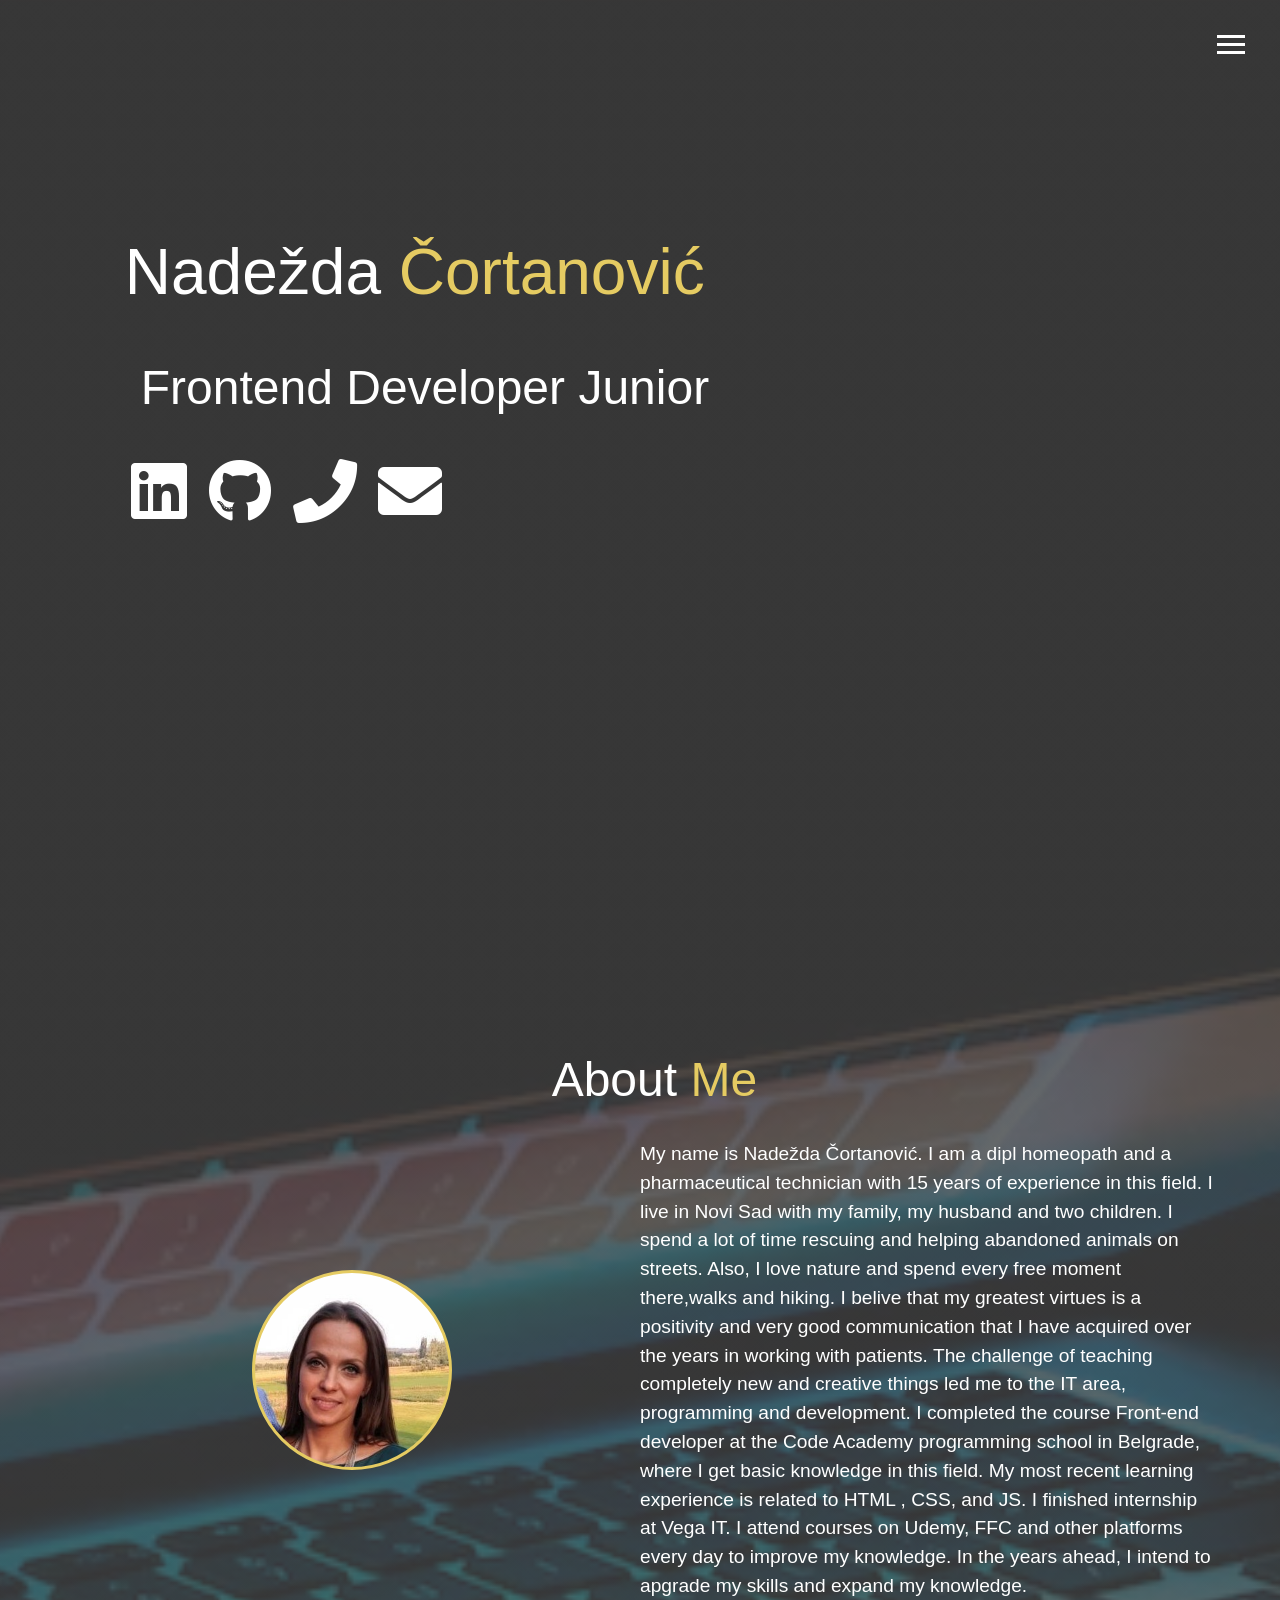
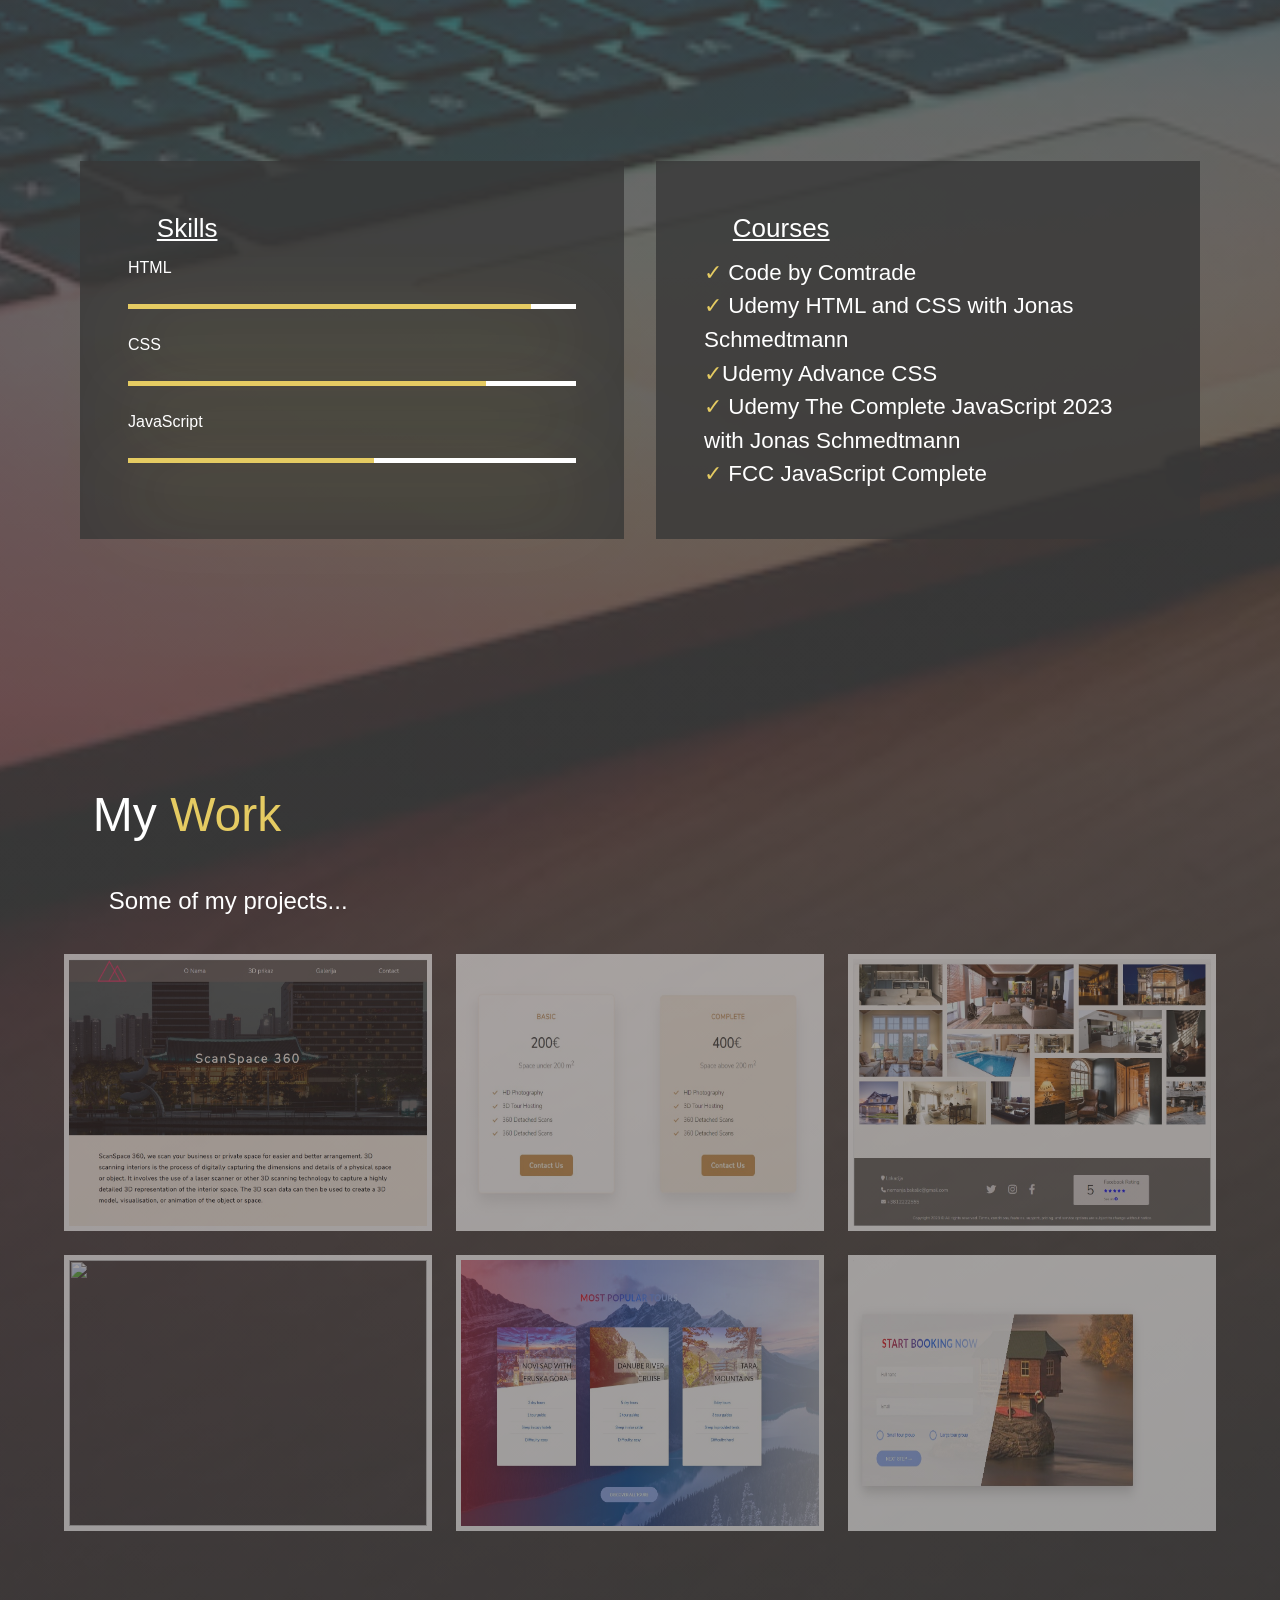
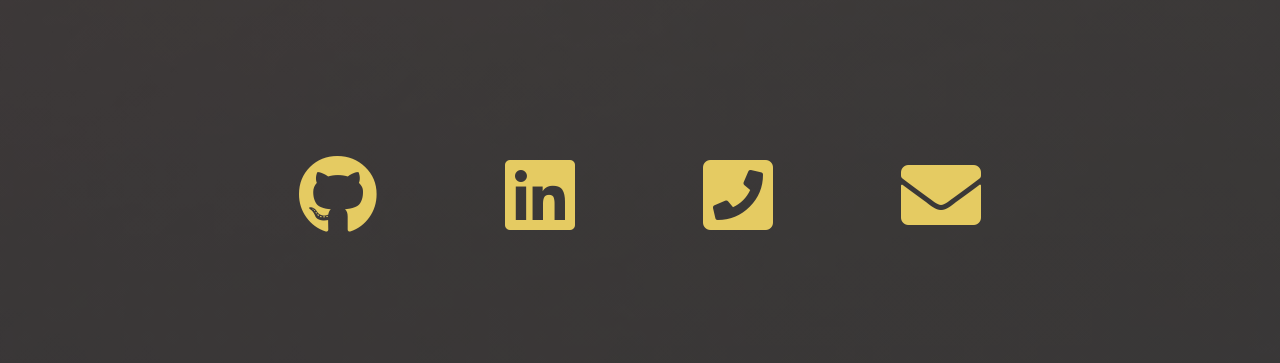
==== index.html @ 81038855 "Add files via upload" ====
<!DOCTYPE html>
<html lang="en">
  <head>
    <meta charset="UTF-8" />
    <meta http-equiv="X-UA-Compatible" content="IE=edge" />
    <meta name="viewport" content="width=device-width, initial-scale=1.0" />
    <title>Portfolio Nadežda Čortanović</title>

    <link
      rel="stylesheet"
      href="https://use.fontawesome.com/v5.2.0/css/all.css"
      integrity="sha384-hWVjflwFxL6sNzntih27bfxkr27PmbbK/iSvJ+a4+0owXq79v+lsFkW54b0GbiDQ"
      crossorigin="anonymous"
    />
    <link
      rel="stylesheet"
      href="https://cdnjs.cloudflare.com/ajax/libs/font-awesome/5.15.4/css/all.min.css"
      integrity="sha512-1ycn6IcaQQ40/MKBW2W4Rhis/DbILU74C1vSrLJxCq57o941Ym01SwNsOMqvEBFlcgUa6xLiPY/NS5R+E6ztJQ=="
      crossorigin="anonymous"
      referrerpolicy="no-referrer"
    />
    <link rel="stylesheet" href="style.css" />
    <link rel="stylesheet" href="queries.css" />
  </head>
  <body>
    <div class="container" id="bg-img">
      <header>
        <div class="menu-btn">
          <div class="btn-line"></div>
          <div class="btn-line"></div>
          <div class="btn-line"></div>
        </div>
        <nav class="menu" id="menu">
          <ul class="menu-nav">
            <li class="nav-item current">
              <a href="#index" class="nav-link">Home</a>
            </li>
            <li class="nav-item">
              <a href="#about" class="nav-link">About me</a>
            </li>
            <li class="nav-item">
              <a href="#work" class="nav-link">My work</a>
            </li>
            <li class="nav-item">
              <a href="#contact" class="nav-link">Contact me</a>
            </li>
          </ul>
          <div class="menu-image">
            <div class="image"></div>
          </div>
        </nav>
      </header>
      <main>
        <section id="home">
          <h1 class="lg-heading">
            Nadežda <span class="text-secondary">Čortanović</span>
          </h1>
          <h2 class="sm-heading">Frontend Developer Junior</h2>
          <div class="icons">
            <a
              href="https://rs.linkedin.com/in/nadežda-čortanović-8379b7170"
              target="_blank"
              ><i class="fab fa-linkedin fa-2x"></i
            ></a>
            <a href="https://github.com/NadjaNS" target="_blank"
              ><i class="fab fa-github fa-2x"></i
            ></a>
            <a href="tel:0612828694"><i class="fa fa-phone fa-2x"></i></a>
            <a href="mailto:ncortanovic@yahoo.com"
              ><i class="fa fa-envelope fa-2x"></i
            ></a>
          </div>
        </section>
        <section id="about">
          <h2 class="lg-heading">
            About <span class="text-secondary">Me</span>
          </h2>

          <div class="about-info">
            <div class="image about-image"></div>

            <div class="bio">
              <p class="bio-text">
                My name is Nadežda Čortanović. I am a dipl homeopath and a
                pharmaceutical technician with 15 years of experience in this
                field. I live in Novi Sad with my family, my husband and two
                children. I spend a lot of time rescuing and helping abandoned
                animals on streets. Also, I love nature and spend every free
                moment there,walks and hiking. I belive that my greatest virtues
                is a positivity and very good communication that I have acquired
                over the years in working with patients. The challenge of
                teaching completely new and creative things led me to the IT
                area, programming and development. I completed the course
                Front-end developer at the Code Academy programming school in
                Belgrade, where I get basic knowledge in this field. My most
                recent learning experience is related to HTML , CSS, and JS. I
                finished internship at Vega IT. I attend courses on Udemy, FFC
                and other platforms every day to improve my knowledge. In the
                years ahead, I intend to apgrade my skills and expand my
                knowledge.
              </p>
            </div>
            <div class="learning learning-1">
              <h3>Skills</h3>

              <p>HTML</p>
              <div class="bars">
                <div class="skills html"></div>
              </div>

              <p>CSS</p>
              <div class="bars">
                <div class="skills css"></div>
              </div>

              <p>JavaScript</p>
              <div class="bars">
                <div class="skills js"></div>
              </div>
            </div>
            <div class="learning learning-2">
              <h3>Courses</h3>
              <ul class="courses">
                <li class="courses-item">
                  <span> &#10003;</span> Code by Comtrade
                </li>
                <li class="courses-item">
                  <span>&#10003; </span> Udemy HTML and CSS with Jonas
                  Schmedtmann
                </li>
                <li class="courses-item">
                  <span>&#10003;</span>Udemy Advance CSS
                </li>
                <li class="courses-item">
                  <span>&#10003;</span>
                  Udemy The Complete JavaScript 2023 with Jonas Schmedtmann
                </li>
                <li class="courses-item">
                  <span>&#10003;</span> FCC JavaScript Complete
                </li>
              </ul>
            </div>
          </div>
        </section>
        <section id="work">
          <h2 class="lg-heading">
            My <span class="text-secondary">Work</span>
          </h2>
          <h2 class="sm-heading">Some of my projects...</h2>
          <div class="projects">
            <div class="project-item">
              <figure>
                <img src="images/3dspace1.jpg" alt="" class="project-img" />
              </figure>
            </div>

            <div class="project-item">
              <figure>
                <img src="images/scanspace2.jpg" alt="" class="project-img" />
              </figure>
            </div>

            <div class="project-item">
              <figure>
                <img
                  src="images/gallery3dscan.jpg"
                  alt=""
                  class="project-img"
                />
              </figure>
            </div>

            <div class="project-item">
              <figure>
                <img src="images/serbia1.jpg" alt="" class="project-img" />
              </figure>
            </div>

            <div class="project-item">
              <figure>
                <img src="images/srbiapopular.jpg" alt="" class="project-img" />
              </figure>
            </div>
            <div class="project-item">
              <figure>
                <img src="images/contact3.jpg" alt="" class="project-img" />
              </figure>
            </div>
          </div>
        </section>

        <footer class="footer" id="contact">
          <ul class="footer-social">
            <li>
              <a href="https://github.com/NadjaNS" target="_blank">
                <i class="fab">&#xf09b;</i></a
              >
            </li>

            <li>
              <a
                href="https://www.linkedin.com/in/nade%C5%BEda-%C4%8Dortanovi%C4%87-8379b7170/"
                target="_blank"
              >
                <i class="fab">&#xf08c;</i></a
              >
            </li>

            <li>
              <a href="tel:0612828694">
                <i class="fa fa-phone-square" aria-hidden="true"></i
              ></a>
            </li>

            <li>
              <a href="mailto:ncortanovic@yahoo.com">
                <i class="fa fa-envelope" aria-hidden="true"></i
              ></a>
            </li>
          </ul>
        </footer>
      </main>
    </div>
    <script src="script.js"></script>
  </body>
</html>
---- style.css ----
* {
  padding: 0;
  margin: 0;
  box-sizing: border-box;
  list-style: none;
  text-decoration: none;
}
:root {
  --primary-color: rgb(68, 68, 68);
  --primary-color--dark: rgb(55, 55, 55);
  --primary-color--light: rgb(125, 121, 121);
  --secondary-color: rgb(229, 203, 98);
}
body {
  color: white;
  line-height: 1.5;
  font-family: 'Segoe UI', Tahoma, Geneva, Verdana, sans-serif;
  display: flex;
  flex-direction: column;
  align-items: center;
  justify-content: center;
  width: 100%;
}
.container {
  width: 100%;
  background: var(--primary-color);
  height: 100%;
  position: relative;
}

#bg-img {
  background-image: linear-gradient(
      to right bottom,
      rgba(68, 68, 68, 0.8),
      rgba(68, 68, 68, 0.8)
    ),
    url(images/background.jpg);

  background-size: cover;
  background-position: center;
}

h1,
h2,
h3 {
  margin: 0;
  font-weight: 400;
  margin: 0 0 1.8rem 1.8rem;
}

.lg-heading {
  font-size: 3rem;
}

.sm-heading {
  margin-bottom: 2rem;
  padding: 0.2rem 1rem;
}
.text-secondary {
  color: var(--secondary-color);
}

a {
  color: white;
}

header {
  position: fixed;
  z-index: 2;
  width: 100%;
}
main {
  padding: 4rem;
}

#home {
  height: 100vh;
  padding-top: 10rem;
}

.icons {
  margin: 1rem 0 1.8rem 1.8rem;
}

.icons a {
  padding: 0.4rem;
}

.icons a:hover {
  color: var(--secondary-color);
}

.menu-btn {
  position: absolute;
  right: 35px;
  top: 35px;
  z-index: 3;
  cursor: pointer;
  transition: all 0.2s ease-in-out;
}

.btn-line {
  width: 28px;
  height: 3px;
  margin-bottom: 5px;
  background: white;
  transition: all 0.2s ease-in-out;
}

.menu-btn.close {
  transform: rotate(180deg);
}

.menu-btn.close .btn-line:nth-child(1) {
  transform: rotate(45deg) translate(5px, 5px);
}

.menu-btn.close .btn-line:nth-child(2) {
  opacity: 0;
}

.menu-btn.close .btn-line:nth-child(3) {
  transform: rotate(-45deg) translate(7px, -6px);
}

.menu {
  position: fixed;
  width: 100%;
  height: 100%;
  opacity: 0.9;
  visibility: hidden;
  display: flex;
  flex-direction: row;
}

.menu.show {
  visibility: visible;
}

.menu-image,
.menu-nav {
  display: flex;
  flex-direction: column;
  align-items: center;
  justify-content: center;
  width: 50%;
  height: 100vh;
  overflow: hidden;
}

.menu-nav {
  margin: 0;
  padding: 0;
  background: var(--primary-color--dark);
  list-style: none;
  transform: translate3d(-100%, 0, 0);
  transition: all 1.5s ease-in-out;
}

.menu-nav.show {
  transform: translate3d(0, 0, 0);
}

.menu-image {
  background-color: var(--primary-color);
  transition: all 1.5s ease-in-out;
  transform: translate3d(100%, 0, 0);
}

.menu-image.show {
  transform: translate3d(0, 0, 0);
}

.image {
  width: 200px;
  height: 200px;
  background: url(images/profileImg.jpg);
  border-radius: 50%;
  border: solid 3px var(--secondary-color);
  background-size: cover;
  background-repeat: no-repeat;
}
.image:hover {
  filter: blur(1px) brightness(80%);
}
.menu-image .nav-item.current > a {
  color: var(--secondary-color);
}

.nav-link {
  font-size: 30px;
  font-weight: 300;
  font-family: inherit;
  color: white;
  text-transform: capitalize;
  display: flex;
  flex-direction: column;
  padding: 1rem 0;
}

.nav-link:hover {
  color: var(--secondary-color);
}
/* second page */
/* about me   */
#about {
  padding: 5rem 0 10rem 0;
}

#about h2 {
  text-align: center;
  margin-bottom: 1.5rem;
}
.about-info {
  display: grid;
  grid-template-areas:
    'image bio  '
    'learning1 learning2';
  grid-template-columns: 1fr 1fr;

  row-gap: 10rem;
}
.about-image {
  grid-area: image;
  margin: auto;
  border-radius: 50%;
  border: 3px solid var(--secondary-color);
}

.bio {
  grid-area: bio;
}
.learning-1 {
  grid-area: learning1;
}
.learning-2 {
  grid-area: learning2;
  font-size: 1.4rem;
}
.learning-3 {
  grid-area: learning3;
}
.learning {
  background-color: rgba(55, 55, 55, 0.8);
  padding: 3rem;
  margin: 0 1rem;
}
.learning h3 {
  font-size: 26px;
  text-decoration: underline;
  margin-bottom: 8px;
}
.learning h3:hover {
  color: var(--secondary-color);
}
.bio-text {
  font-size: 1.2rem;
}

.bars {
  width: 100%;
  height: 5px;
  background-color: white;
  box-shadow: 0 2rem 5rem var(--secondary-color);
  margin-bottom: 1.5rem;
}
.skills {
  text-align: right;
  height: 5px;
  color: white;
  background-color: var(--secondary-color);
}
.learning-1 p {
  margin-bottom: 1.5rem;
}

.html {
  width: 90%;
}
.css {
  width: 80%;
}
.js {
  width: 55%;
}
.courses-item span {
  color: var(--secondary-color);
}

/* WORK */
#work {
  padding: 5rem 0 10rem 0;
}

.projects {
  width: 100%;
  display: grid;
  grid-template-columns: repeat(2, 1fr);

  grid-gap: 1.5rem;
}
figure {
  height: 100%;
}
.project-img {
  width: 100%;
  height: 100%;

  border: 5px solid white;
  opacity: 0.5;
}
.project-img:hover {
  opacity: 1;
  border-color: var(--secondary-color);
}

/* footer*/
footer {
  width: 100%;
}

.footer-social {
  display: flex;
  flex-direction: row;
  justify-content: center;
  align-items: center;
  list-style: none;
}
.footer-social i {
  color: var(--secondary-color);
  font-size: 5rem;
}
.footer-social i:hover {
  scale: 1.2;
}

.footer-social li {
  padding: 4rem;
}
/* //animation */
#home h1 {
  animation-name: moveInLeft;
  animation-duration: 3s;
  animation-timing-function: ease-out;
}
#home h2 {
  animation-name: moveInRight;
  animation-duration: 3s;
  animation-timing-function: ease-out;
}
@keyframes moveInLeft {
  0% {
    opacity: 0;
    transform: translateX(-10rem);
  }
  80% {
    transform: translateX(2rem);
  }
  100% {
    opacity: 1;
    transform: translateX(0);
  }
}
@keyframes moveInRight {
  0% {
    opacity: 0;
    transform: translateX(10rem);
  }
  80% {
    transform: translateX(-1rem);
  }
  100% {
    opacity: 1;
    transform: translateX(0);
  }
}
---- queries.css ----
/*///////////////Mdia Queries///////////////// */

@media screen and (min-width: 1171px) {
  #home {
    font-size: 2rem;
    padding-left: 2rem;
  }
  #home h1 {
    font-size: 4rem;
  }
  .nav-link {
    font-size: 3rem;
  }
  .projects {
    width: 100%;
    display: grid;
    grid-template-columns: repeat(3, 1fr);
    grid-template-rows: repeat(2, 1fr);
    grid-gap: 1.5rem;
  }
}
/* tablet */
@media screen and (max-width: 768px) {
  main {
    align-items: center;
    text-align: center;
  }
  #bg-img {
    height: 100%;
  }
  #home {
    height: 100vh;
  }

  .menu {
    display: flex;
    flex-direction: column;
  }
  div.menu-image,
  ul.menu-nav {
    width: 100%;
    min-height: 0;
  }
  .menu-nav {
    height: 55vh;
    font-size: 24px;
    order: 1;
  }
  .menu-image {
    height: 45vh;
  }
  .image {
    width: 150px;
    height: 150px;
  }

  /* ABOUT */
  #about {
    padding: 0;
  }
  .about-info {
    grid-template-areas:
      'image'
      'bio'
      'bio'
      'learning1'
      'learning2'
      'learning3';

    grid-template-columns: 1fr;
  }
  .learning {
    text-align: start;
  }
  .learning h3 {
    text-align: center;
  }
  .learning-3 {
    display: none;
  }
  .gallery__item {
    height: 10rem;
  }
  .bio {
    text-align: start;

    margin-left: 0rem;
    padding: 0;
  }
  /* WORK */
  .projects {
    width: 100%;
    display: grid;
    grid-template-columns: 1fr;

    gap: 3rem;
  }
  .footer-social li {
    padding: 2rem;
  }
}
/* mobile */
@media screen and (max-width: 500px) {
  main {
    align-items: center;
    text-align: center;
    padding: 1rem;
  }
  #bg-img {
    height: 100%;
  }
  .menu {
    display: flex;
    flex-direction: column;
  }
  div.menu-image,
  ul.menu-nav {
    width: 100%;
    min-height: 0;
  }
  .menu-nav {
    height: 55vh;
    font-size: 24px;
    order: 1;
  }
  .menu-image {
    height: 45vh;
  }
  .image {
    width: 150px;
    height: 150px;
  }
  #home {
    height: 100vh;
    padding-top: 0rem;
    font-size: 1rem;
  }
  #home h1 {
    font-size: 2rem;
    margin-top: 10vh;
  }
  /* about */

  #bg-img {
    background-position: center;
  }
  .about-info {
    grid-template-areas:
      'image'
      'learning1'
      'bio'
      'bio'
      'learning2'
      'learning3';

    grid-template-columns: 1fr;
    row-gap: 3rem;
  }
  .learning {
    text-align: start;
  }
  .learning h3 {
    text-align: center;
  }

  .bio {
    text-align: start;
    margin-left: 0rem;
    padding: 0;
  }

  .footer-social li {
    padding: 1rem;
  }
  .footer-social i {
    font-size: 2rem;
  }
}
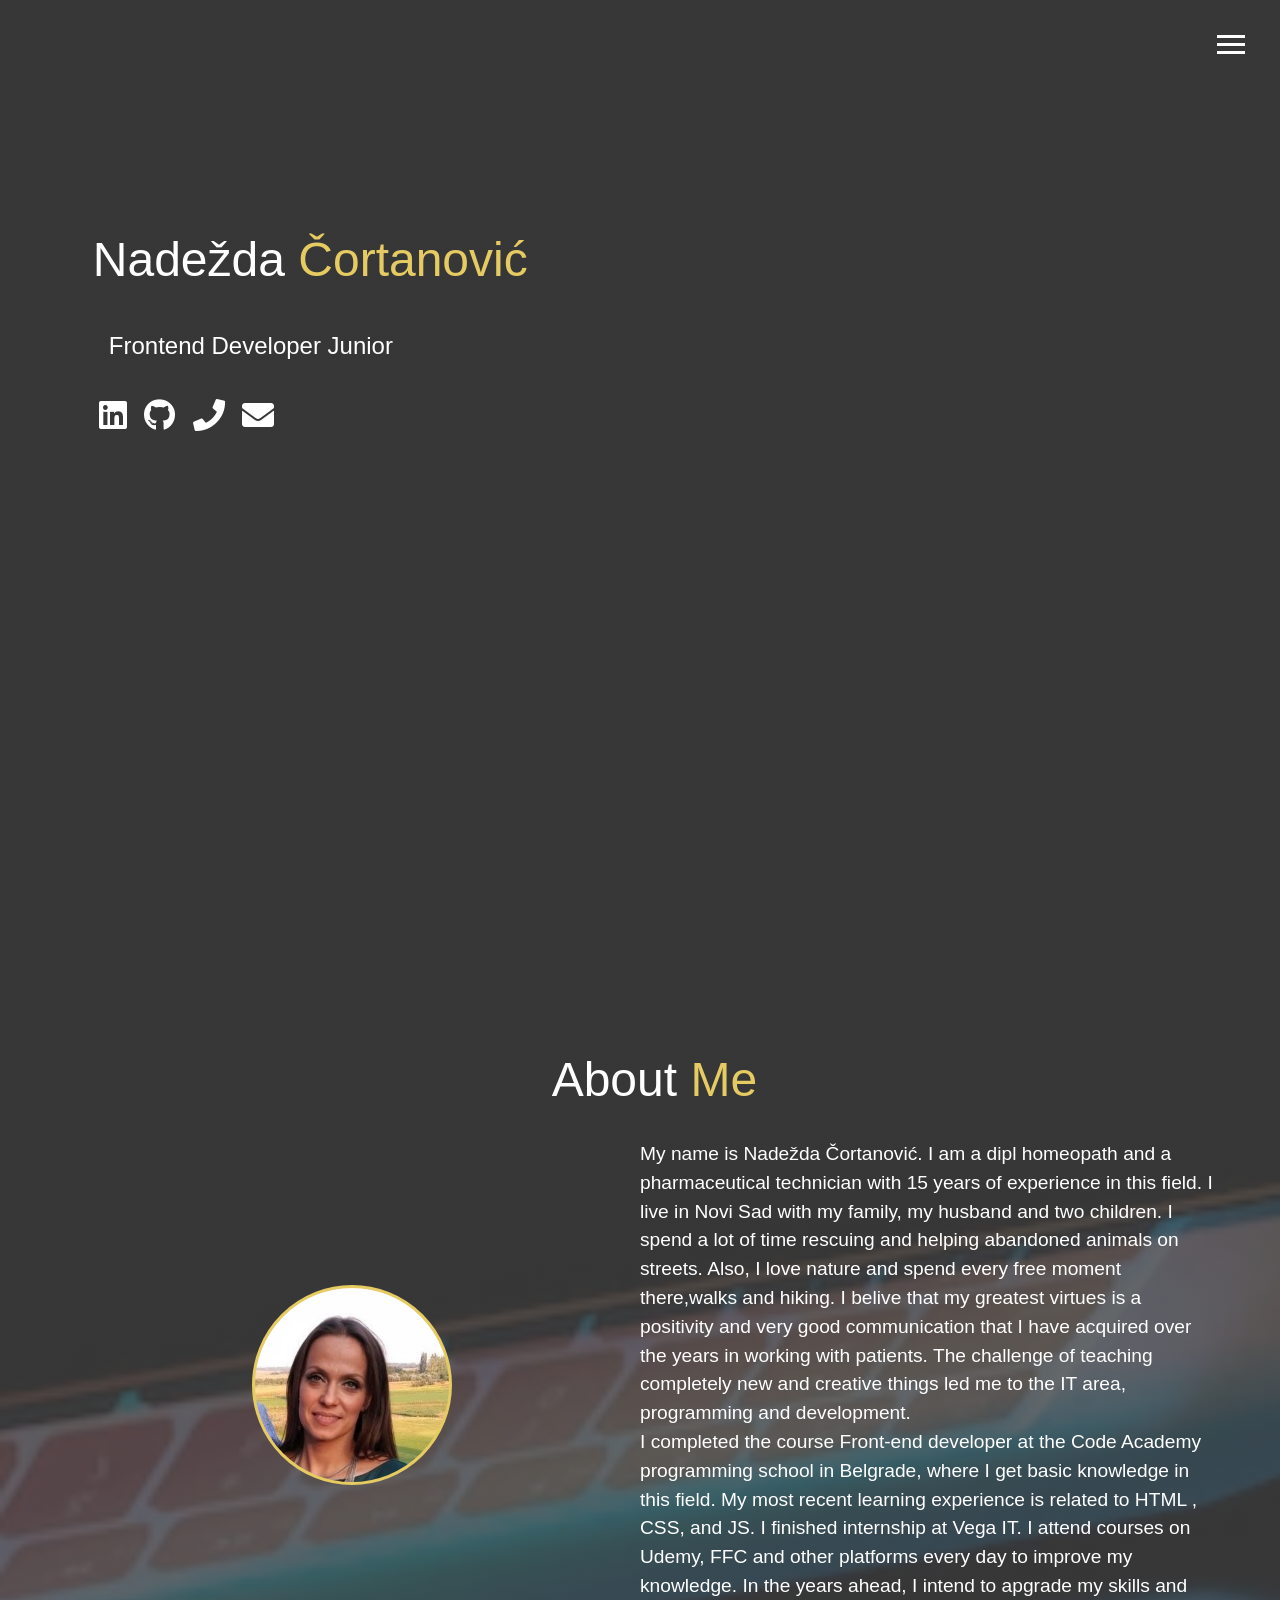
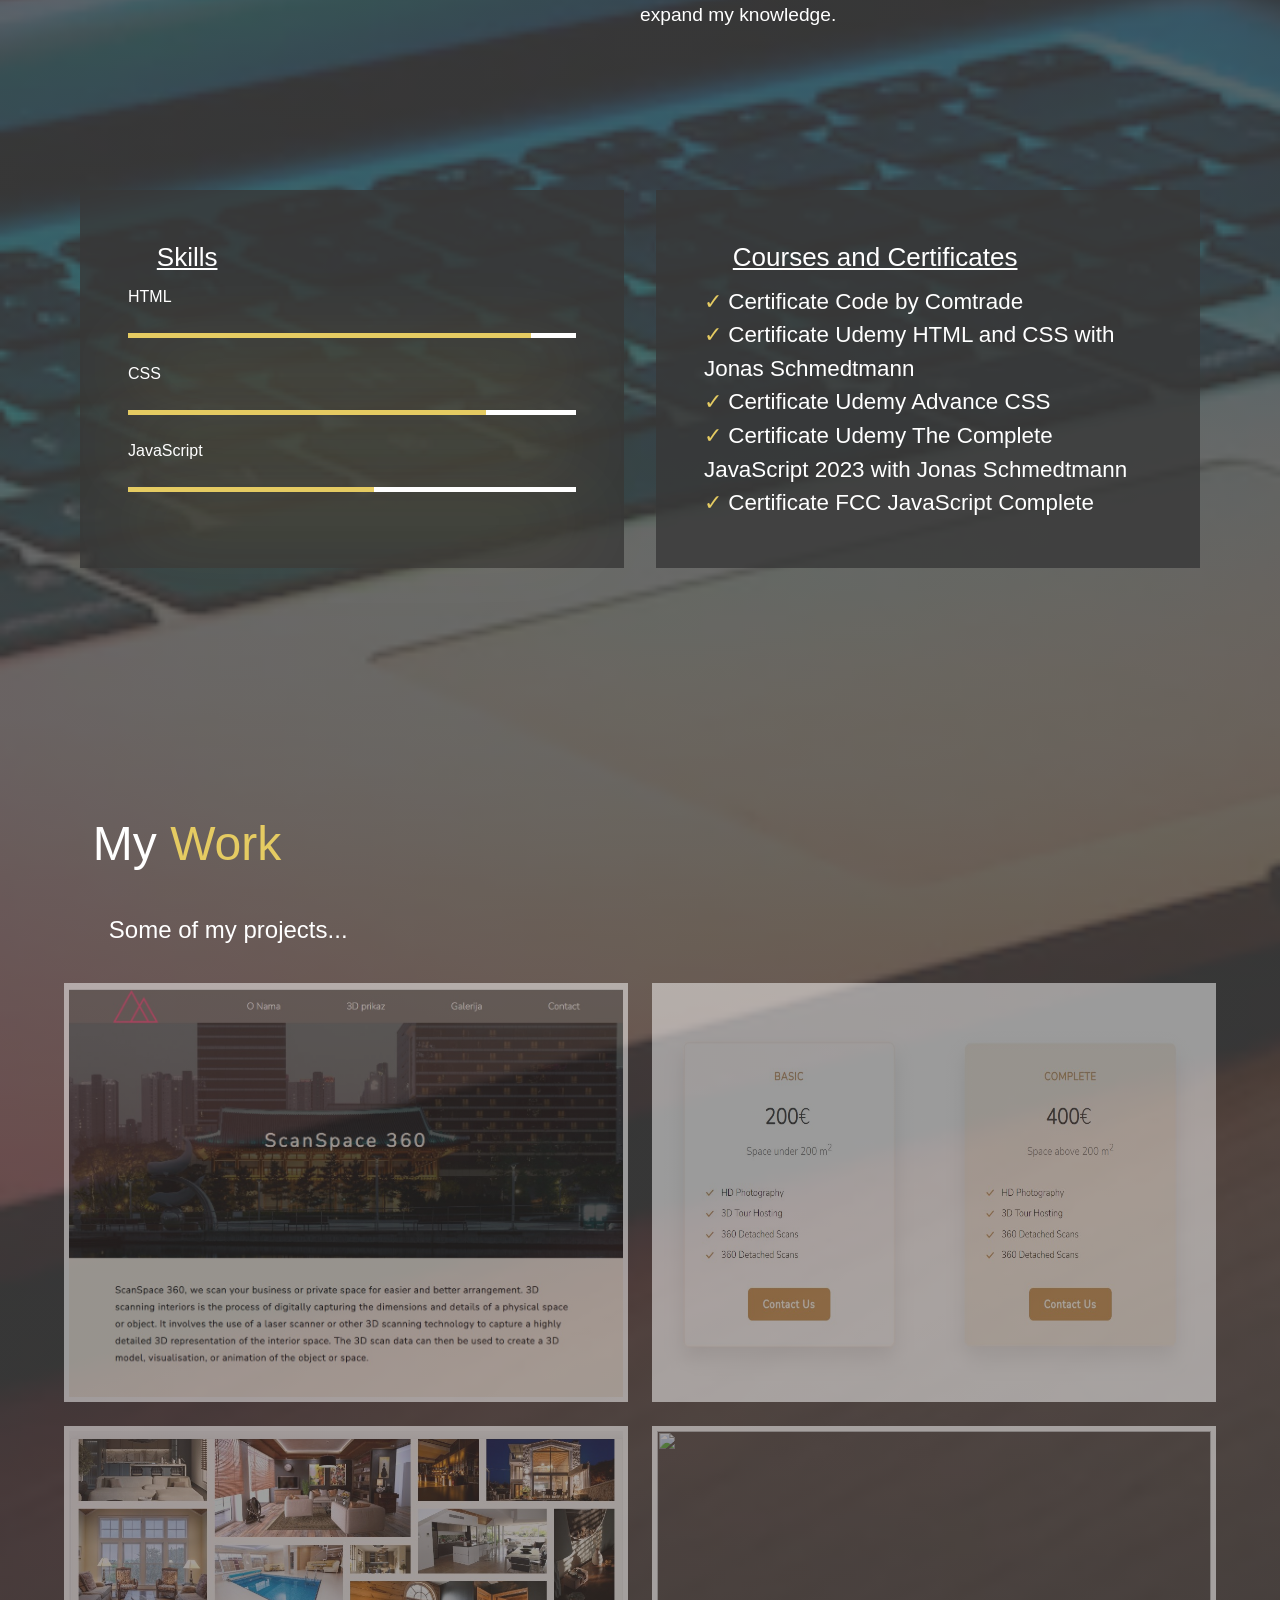
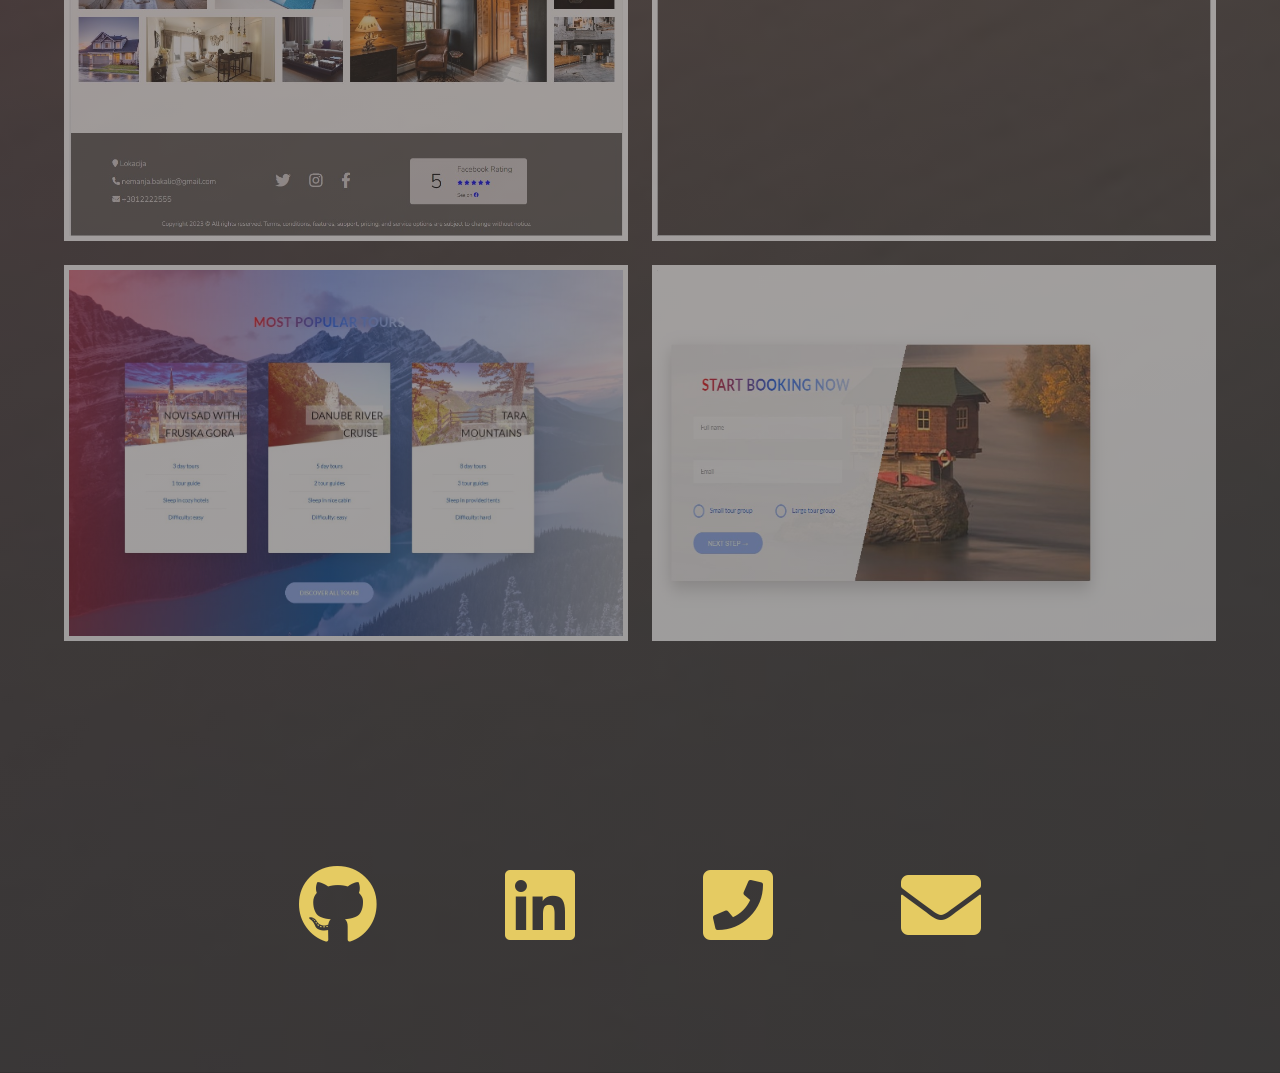
==== commit 02980777: "Update index.html" ====
--- a/index.html
+++ b/index.html
@@ -5,13 +5,6 @@
     <meta http-equiv="X-UA-Compatible" content="IE=edge" />
     <meta name="viewport" content="width=device-width, initial-scale=1.0" />
     <title>Portfolio Nadežda Čortanović</title>
-
-    <link
-      rel="stylesheet"
-      href="https://use.fontawesome.com/v5.2.0/css/all.css"
-      integrity="sha384-hWVjflwFxL6sNzntih27bfxkr27PmbbK/iSvJ+a4+0owXq79v+lsFkW54b0GbiDQ"
-      crossorigin="anonymous"
-    />
     <link
       rel="stylesheet"
       href="https://cdnjs.cloudflare.com/ajax/libs/font-awesome/5.15.4/css/all.min.css"
@@ -20,7 +13,6 @@
       referrerpolicy="no-referrer"
     />
     <link rel="stylesheet" href="style.css" />
-    <link rel="stylesheet" href="queries.css" />
   </head>
   <body>
     <div class="container" id="bg-img">
@@ -30,6 +22,7 @@
           <div class="btn-line"></div>
           <div class="btn-line"></div>
         </div>
+
         <nav class="menu" id="menu">
           <ul class="menu-nav">
             <li class="nav-item current">
@@ -44,7 +37,11 @@
             <li class="nav-item">
               <a href="#contact" class="nav-link">Contact me</a>
             </li>
+            <li class="nav-item">
+              <a href="#" class="menu-btn--back">&#11164; Back</a>
+            </li>
           </ul>
+
           <div class="menu-image">
             <div class="image"></div>
           </div>
@@ -90,14 +87,14 @@
                 is a positivity and very good communication that I have acquired
                 over the years in working with patients. The challenge of
                 teaching completely new and creative things led me to the IT
-                area, programming and development. I completed the course
-                Front-end developer at the Code Academy programming school in
-                Belgrade, where I get basic knowledge in this field. My most
-                recent learning experience is related to HTML , CSS, and JS. I
-                finished internship at Vega IT. I attend courses on Udemy, FFC
-                and other platforms every day to improve my knowledge. In the
-                years ahead, I intend to apgrade my skills and expand my
-                knowledge.
+                area, programming and development.<br />
+                I completed the course Front-end developer at the Code Academy
+                programming school in Belgrade, where I get basic knowledge in
+                this field. My most recent learning experience is related to
+                HTML , CSS, and JS. I finished internship at Vega IT. I attend
+                courses on Udemy, FFC and other platforms every day to improve
+                my knowledge. In the years ahead, I intend to apgrade my skills
+                and expand my knowledge.
               </p>
             </div>
             <div class="learning learning-1">
@@ -119,24 +116,25 @@
               </div>
             </div>
             <div class="learning learning-2">
-              <h3>Courses</h3>
+              <h3>Courses and Certificates</h3>
               <ul class="courses">
                 <li class="courses-item">
-                  <span> &#10003;</span> Code by Comtrade
-                </li>
-                <li class="courses-item">
-                  <span>&#10003; </span> Udemy HTML and CSS with Jonas
+                  <span> &#10003;</span> Certificate Code by Comtrade
+                </li>
+                <li class="courses-item">
+                  <span>&#10003; </span> Certificate Udemy HTML and CSS with
+                  Jonas Schmedtmann
+                </li>
+                <li class="courses-item">
+                  <span>&#10003;</span> Certificate Udemy Advance CSS
+                </li>
+                <li class="courses-item">
+                  <span>&#10003;</span>
+                  Certificate Udemy The Complete JavaScript 2023 with Jonas
                   Schmedtmann
                 </li>
                 <li class="courses-item">
-                  <span>&#10003;</span>Udemy Advance CSS
-                </li>
-                <li class="courses-item">
-                  <span>&#10003;</span>
-                  Udemy The Complete JavaScript 2023 with Jonas Schmedtmann
-                </li>
-                <li class="courses-item">
-                  <span>&#10003;</span> FCC JavaScript Complete
+                  <span>&#10003;</span> Certificate FCC JavaScript Complete
                 </li>
               </ul>
             </div>
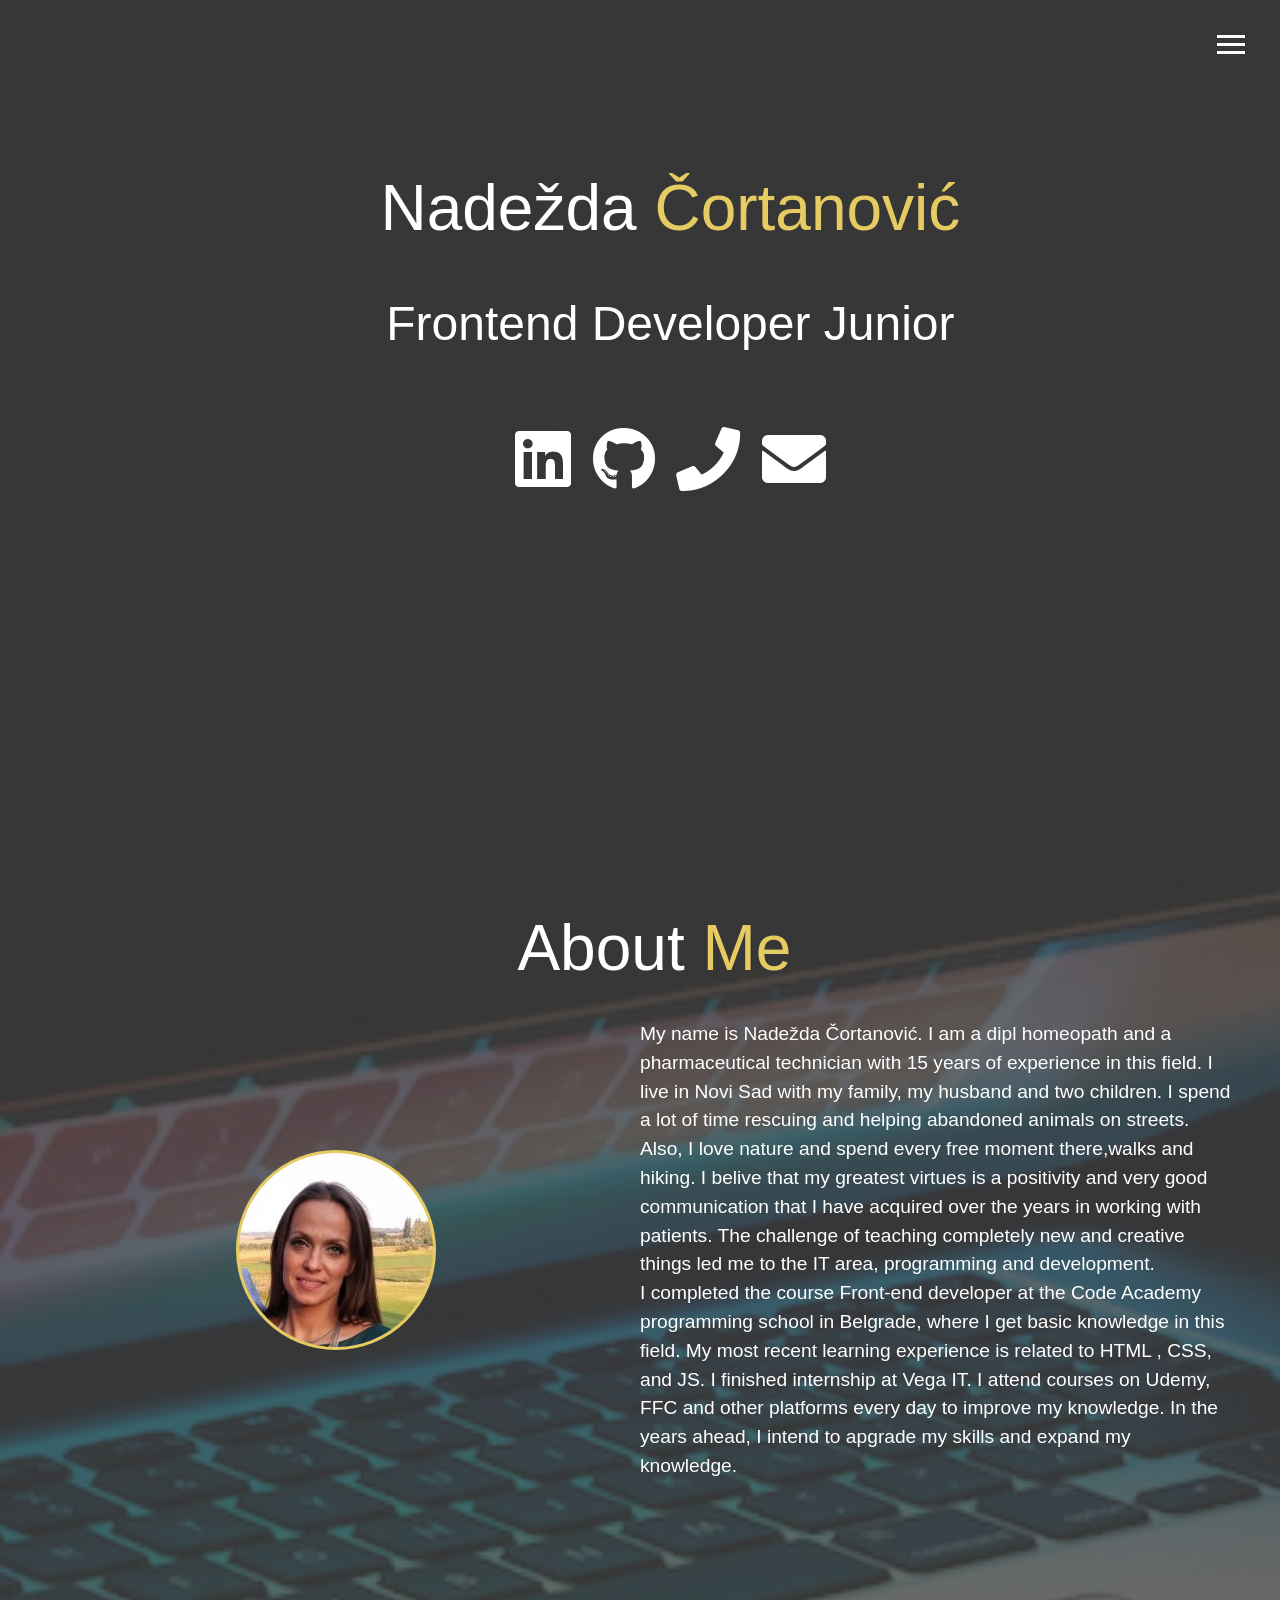
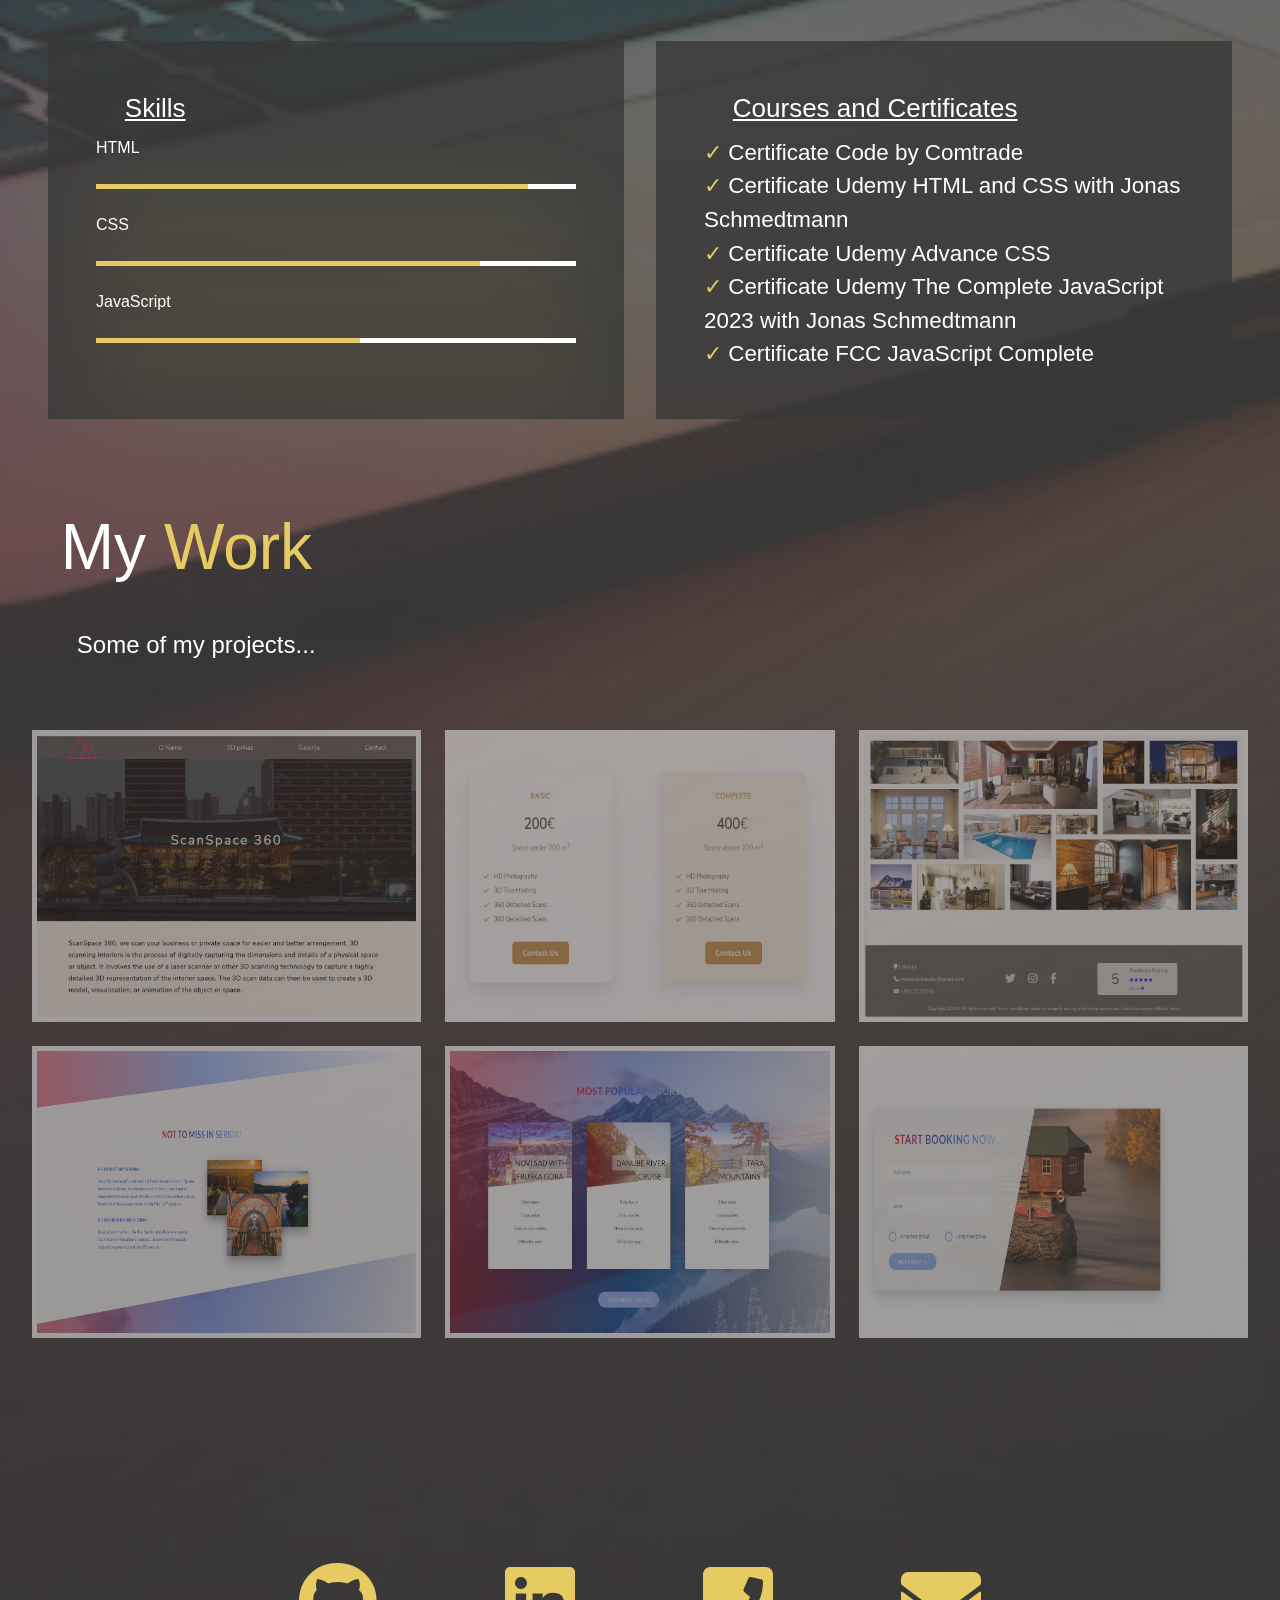
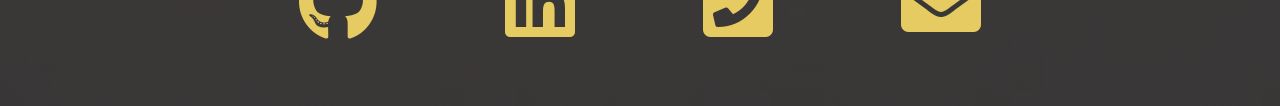
==== commit e50531bf: "Update index.html" ====
--- a/index.html
+++ b/index.html
@@ -170,7 +170,7 @@
 
             <div class="project-item">
               <figure>
-                <img src="images/serbia1.jpg" alt="" class="project-img" />
+                <img src="images/Serbia1.jpg" alt="" class="project-img" />
               </figure>
             </div>
 
--- a/style.css
+++ b/style.css
@@ -12,20 +12,13 @@
   --secondary-color: rgb(229, 203, 98);
 }
 body {
+  width: 100%;
   color: white;
   line-height: 1.5;
   font-family: 'Segoe UI', Tahoma, Geneva, Verdana, sans-serif;
-  display: flex;
-  flex-direction: column;
-  align-items: center;
-  justify-content: center;
-  width: 100%;
 }
 .container {
   width: 100%;
-  background: var(--primary-color);
-  height: 100%;
-  position: relative;
 }
 
 #bg-img {
@@ -37,7 +30,7 @@
     url(images/background.jpg);
 
   background-size: cover;
-  background-position: center;
+  background-position: top;
 }
 
 h1,
@@ -49,11 +42,11 @@
 }
 
 .lg-heading {
-  font-size: 3rem;
+  font-size: 4rem;
 }
 
 .sm-heading {
-  margin-bottom: 2rem;
+  margin-bottom: 4rem;
   padding: 0.2rem 1rem;
 }
 .text-secondary {
@@ -61,7 +54,7 @@
 }
 
 a {
-  color: white;
+  color: rgb(255, 255, 255);
 }
 
 header {
@@ -69,13 +62,13 @@
   z-index: 2;
   width: 100%;
 }
-main {
-  padding: 4rem;
-}
 
 #home {
   height: 100vh;
   padding-top: 10rem;
+  font-size: 2rem;
+  padding-left: 2rem;
+  text-align: center;
 }
 
 .icons {
@@ -131,6 +124,7 @@
   visibility: hidden;
   display: flex;
   flex-direction: row;
+  overflow: hidden;
 }
 
 .menu.show {
@@ -145,7 +139,6 @@
   justify-content: center;
   width: 50%;
   height: 100vh;
-  overflow: hidden;
 }
 
 .menu-nav {
@@ -188,7 +181,7 @@
 }
 
 .nav-link {
-  font-size: 30px;
+  font-size: 3rem;
   font-weight: 300;
   font-family: inherit;
   color: white;
@@ -201,10 +194,10 @@
 .nav-link:hover {
   color: var(--secondary-color);
 }
-/* second page */
+
 /* about me   */
 #about {
-  padding: 5rem 0 10rem 0;
+  padding: 0 2rem;
 }
 
 #about h2 {
@@ -229,6 +222,7 @@
 
 .bio {
   grid-area: bio;
+  padding-right: 1rem;
 }
 .learning-1 {
   grid-area: learning1;
@@ -289,14 +283,14 @@
 
 /* WORK */
 #work {
-  padding: 5rem 0 10rem 0;
+  padding: 5rem 2rem 10rem 2rem;
 }
 
 .projects {
   width: 100%;
   display: grid;
-  grid-template-columns: repeat(2, 1fr);
-
+  grid-template-columns: repeat(3, 1fr);
+  grid-template-rows: repeat(2, 1fr);
   grid-gap: 1.5rem;
 }
 figure {
@@ -374,3 +368,305 @@
     transform: translateX(0);
   }
 }
+
+.menu-btn--back {
+  border-radius: 30px;
+  border: 1px solid white;
+  font-size: 30px;
+  font-weight: 300;
+
+  color: white;
+  padding: 0.5rem 1.5rem;
+  background-color: transparent;
+  position: absolute;
+  bottom: 2rem;
+  left: 2rem;
+  cursor: pointer;
+}
+.menu-btn--back:hover {
+  color: var(--secondary-color);
+  border: 1px solid var(--secondary-color);
+}
+
+/*///////////////Mdia Queries///////////////// */
+
+/* tablet */
+
+@media only screen and (max-width: 768px) {
+  .container {
+    padding: 0 1.5rem;
+  }
+  .lg-heading {
+    font-size: 3rem;
+  }
+
+  main {
+    align-items: center;
+    text-align: center;
+  }
+  #bg-img {
+    height: 100%;
+  }
+  #home {
+    height: 100vh;
+    font-size: 1.5rem;
+  }
+
+  .nav-link {
+    font-size: 2rem;
+  }
+
+  .menu {
+    display: flex;
+    flex-direction: row;
+    width: 100%;
+    height: 100%;
+  }
+  .menu-image,
+  .menu-nav {
+    width: 100%;
+    height: 100vh;
+  }
+
+  .image {
+    width: 150px;
+    height: 150px;
+  }
+
+  /* ABOUT- tablet */
+  #about {
+    padding: 0;
+  }
+  .about-info {
+    grid-template-areas:
+      'image'
+      'bio'
+      'bio'
+      'learning1'
+      'learning2'
+      'learning3';
+
+    grid-template-columns: 1fr;
+    row-gap: 5rem;
+  }
+  .about-image {
+    padding-top: 10rem;
+  }
+  .learning {
+    text-align: start;
+  }
+  .learning h3 {
+    text-align: center;
+  }
+  .learning-3 {
+    display: none;
+  }
+  .gallery__item {
+    height: 10rem;
+  }
+  .bio {
+    text-align: start;
+    margin-left: 0rem;
+    padding: 0;
+  }
+  /* WORK - tablet*/
+  #work {
+    padding: 5rem 0;
+  }
+  .projects {
+    width: 100%;
+    display: grid;
+    grid-template-columns: repeat(2, 1fr);
+    grid-template-rows: repeat(3, 1fr);
+    gap: 1rem;
+  }
+  .footer-social li {
+    padding: 2rem;
+  }
+  .footer-social i {
+    font-size: 3rem;
+  }
+}
+/* MOBILE*/
+@media only screen and (max-width: 500px) {
+  .container {
+    padding: 0;
+  }
+  main {
+    align-items: center;
+    text-align: center;
+    padding: 1rem;
+  }
+  #bg-img {
+    height: 100%;
+  }
+  .menu {
+    display: flex;
+    flex-direction: column;
+    height: 100%;
+    width: 100%;
+  }
+  div.menu-image,
+  ul.menu-nav {
+    width: 100%;
+  }
+  .menu-nav {
+    height: 55vh;
+    font-size: 24px;
+    order: 1;
+  }
+  .menu-image {
+    height: 45vh;
+  }
+  .image {
+    width: 150px;
+    height: 150px;
+  }
+  .menu-btn--back {
+    display: none;
+  }
+  #home {
+    padding: 0rem;
+    padding-top: 12rem;
+    font-size: 1rem;
+  }
+  #home h1 {
+    font-size: 2rem;
+    margin-top: 10vh;
+  }
+  /* about-mobile */
+
+  #bg-img {
+    background-position: center;
+  }
+  .about-info {
+    grid-template-areas:
+      'image'
+      'learning1'
+      'bio'
+      'bio'
+      'learning2'
+      'learning3';
+
+    grid-template-columns: 1fr;
+    row-gap: 3rem;
+  }
+  .learning {
+    text-align: start;
+  }
+  .learning h3 {
+    text-align: center;
+  }
+
+  .bio {
+    text-align: start;
+    margin-left: 0rem;
+    padding: 0;
+  }
+  /* work-mobile */
+  .projects {
+    width: 100%;
+    display: grid;
+    grid-template-columns: 1fr;
+
+    gap: 3rem;
+  }
+
+  .footer-social li {
+    padding: 1rem;
+  }
+  .footer-social i {
+    font-size: 2rem;
+  }
+}
+/* Landscape */
+@media only screen and (max-width: 915px) and (orientation: landscape) {
+  .container {
+    padding: 0;
+  }
+  main {
+    align-items: center;
+    text-align: center;
+    padding: 1rem;
+  }
+  #bg-img {
+    height: 100%;
+  }
+  .menu {
+    display: flex;
+    flex-direction: row;
+    height: 100%;
+    width: 100%;
+  }
+  div.menu-image,
+  ul.menu-nav {
+    width: 50%;
+  }
+  .menu-nav {
+    height: 100vh;
+  }
+
+  .nav-link {
+    font-size: 24px;
+  }
+  .image {
+    width: 150px;
+    height: 150px;
+  }
+  .menu-btn--back {
+    display: none;
+  }
+  #home {
+    padding: 0rem;
+    padding-top: 5rem;
+    font-size: 1rem;
+  }
+  #home h1 {
+    font-size: 2rem;
+    margin-top: 10vh;
+  }
+  /* about-land */
+
+  #bg-img {
+    background-position: center;
+  }
+  .about-info {
+    grid-template-areas:
+      'image'
+      'bio'
+      'bio'
+      'learning1'
+      'learning2'
+      'learning3';
+
+    grid-template-columns: 1fr;
+    row-gap: 3rem;
+  }
+  .learning {
+    text-align: start;
+  }
+  .learning h3 {
+    text-align: center;
+  }
+
+  .bio {
+    text-align: start;
+    margin-left: 0rem;
+    padding: 0;
+  }
+  .projects {
+    width: 100%;
+    display: grid;
+    grid-template-columns: repeat(2, 1fr);
+    grid-template-rows: repeat(3, 1fr);
+
+    gap: 3rem;
+  }
+
+  .footer-social li {
+    padding: 1rem;
+  }
+  .footer-social i {
+    font-size: 2rem;
+  }
+}
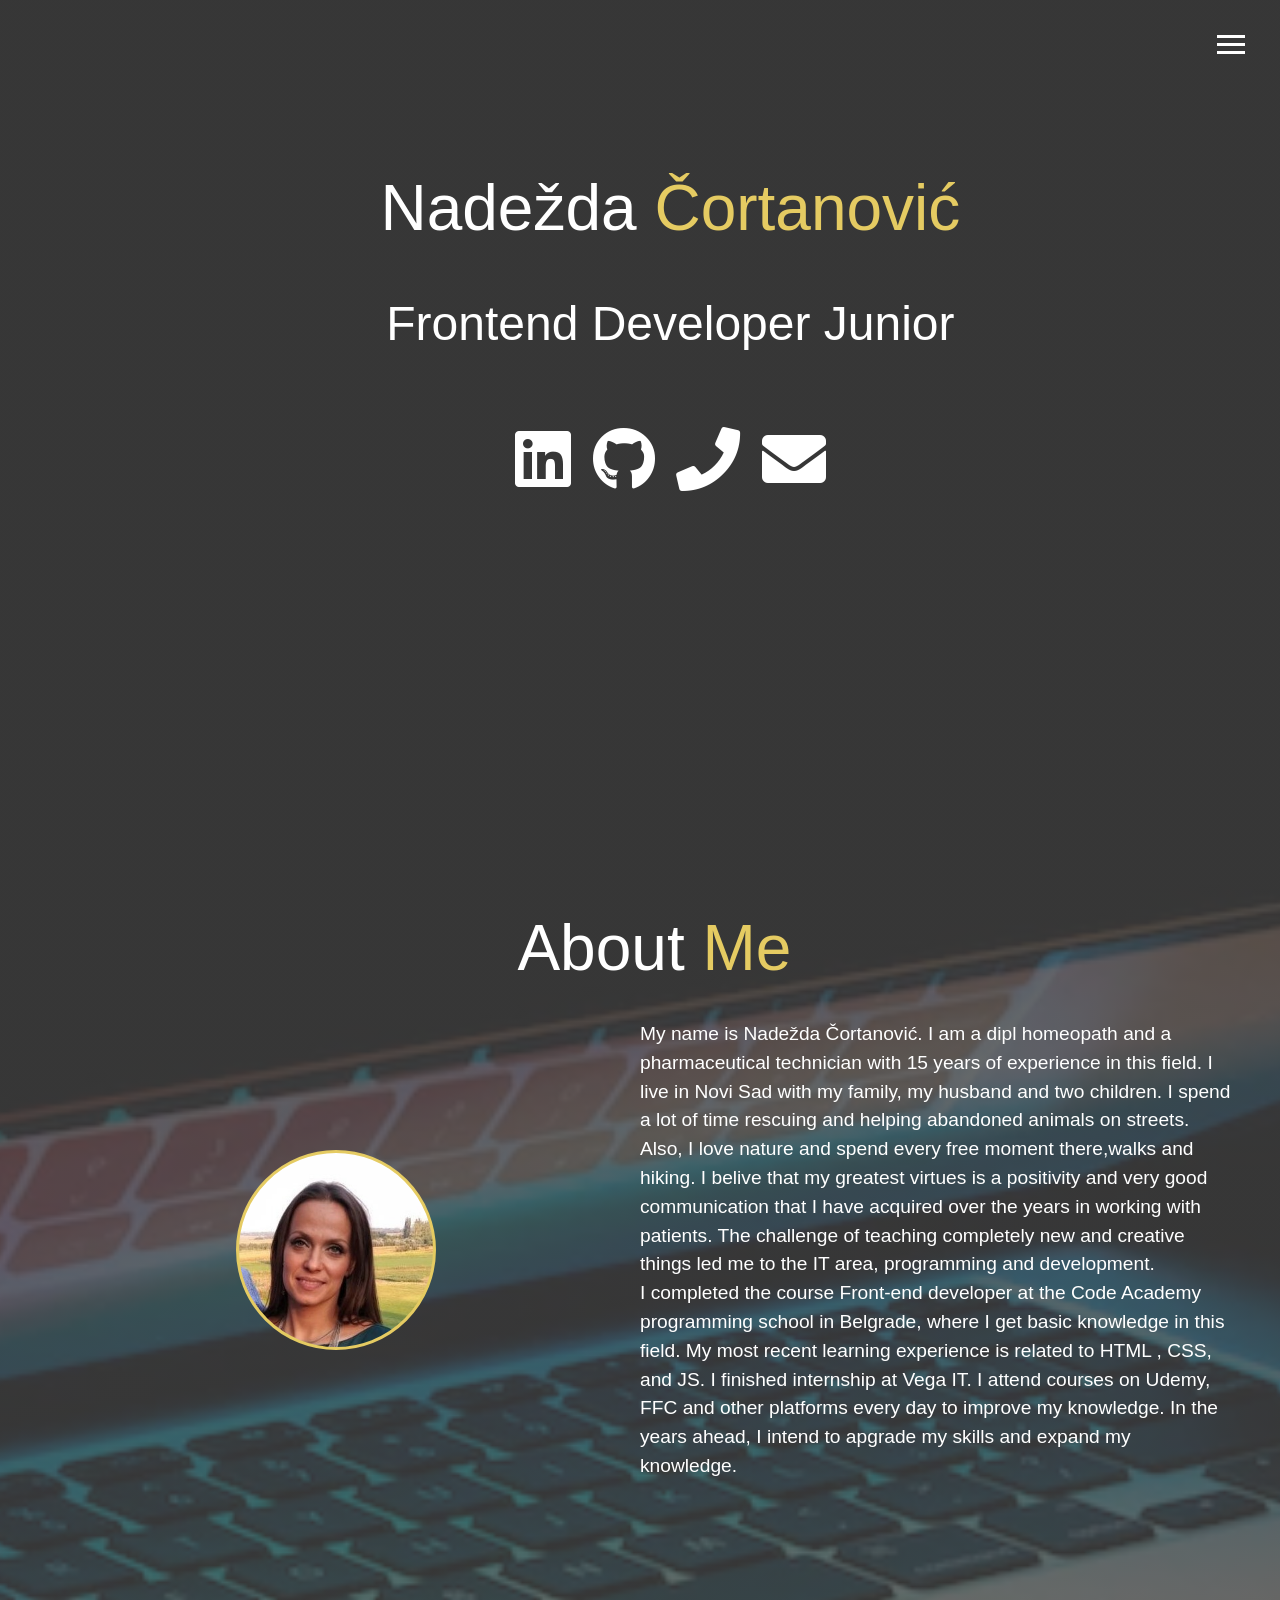
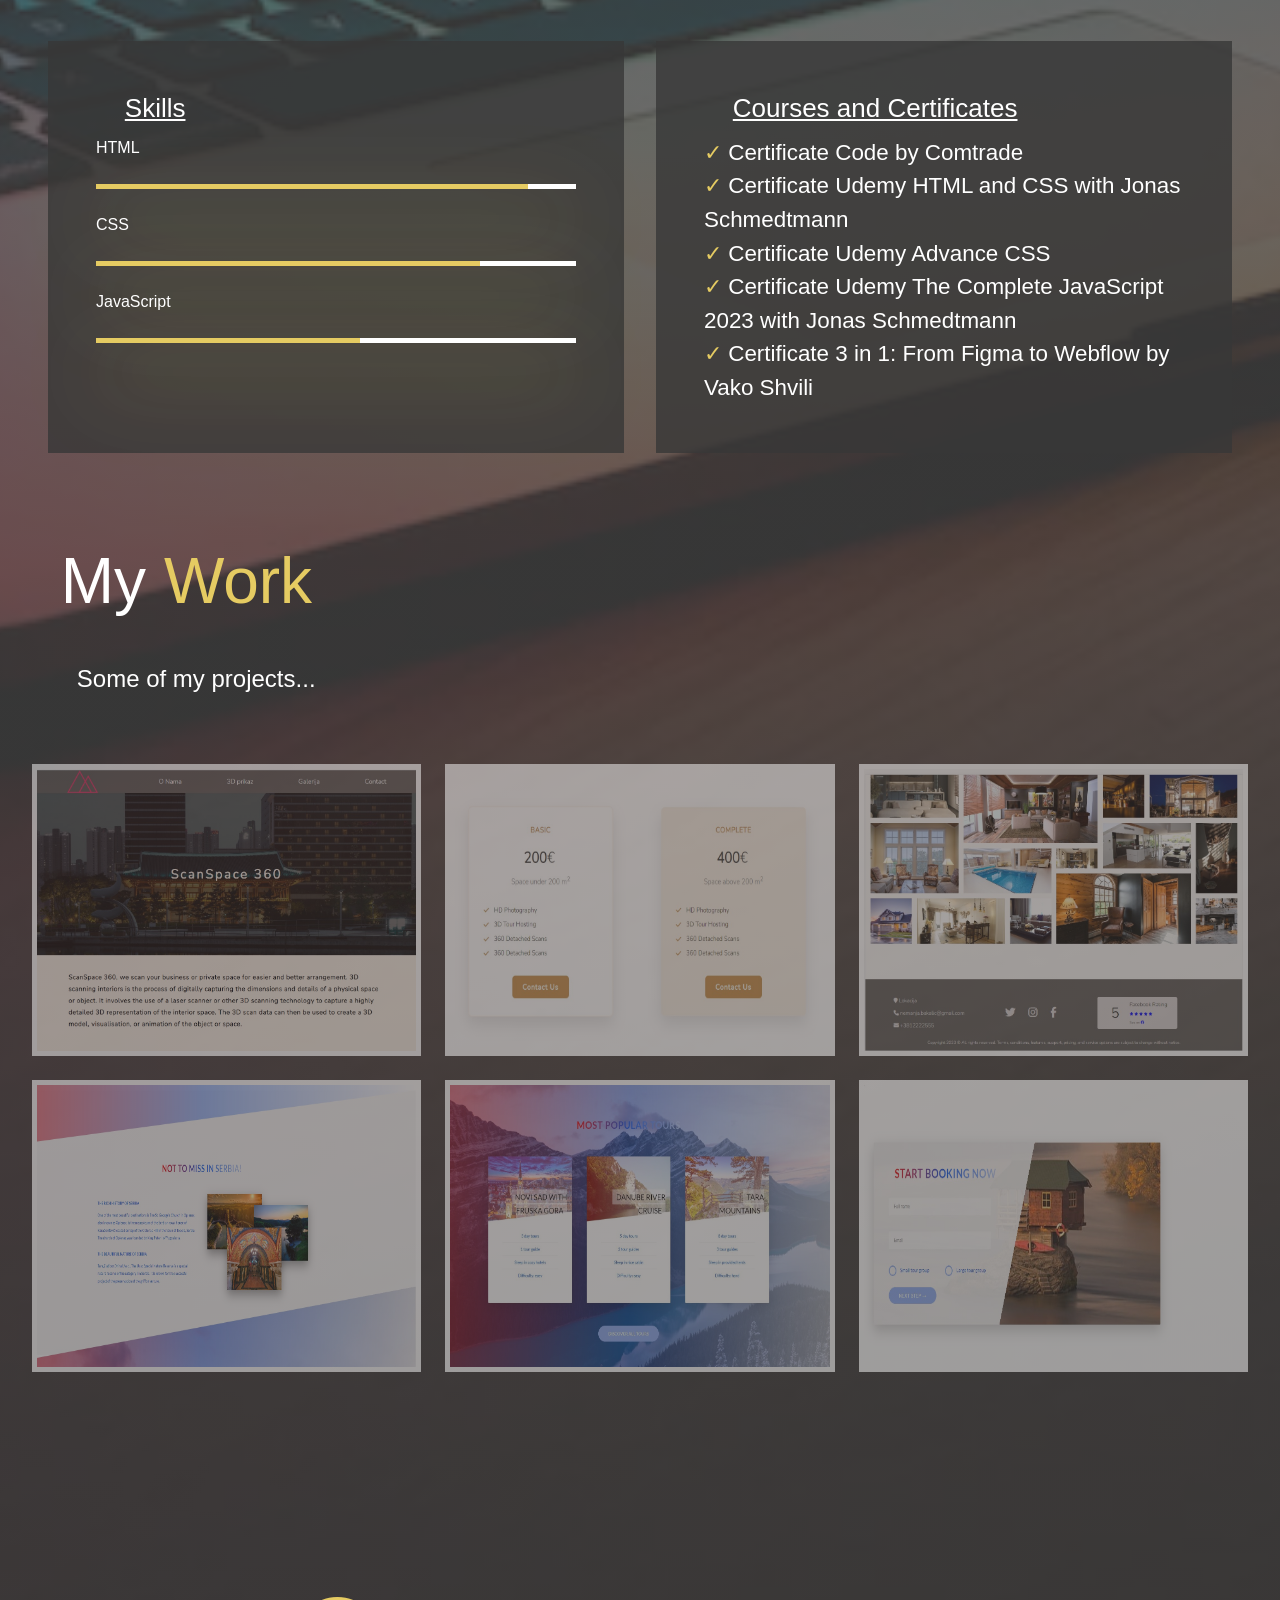
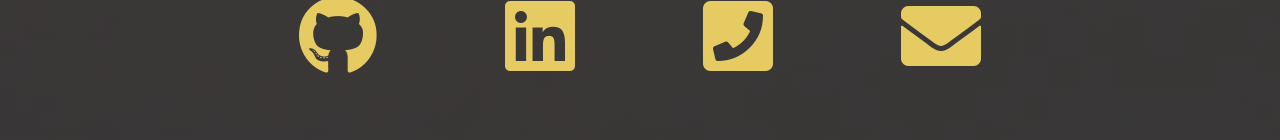
==== commit 6d80162f: "Update index.html" ====
--- a/index.html
+++ b/index.html
@@ -134,7 +134,7 @@
                   Schmedtmann
                 </li>
                 <li class="courses-item">
-                  <span>&#10003;</span> Certificate FCC JavaScript Complete
+                  <span>&#10003;</span> Certificate 3 in 1: From Figma to Webflow by Vako Shvili
                 </li>
               </ul>
             </div>
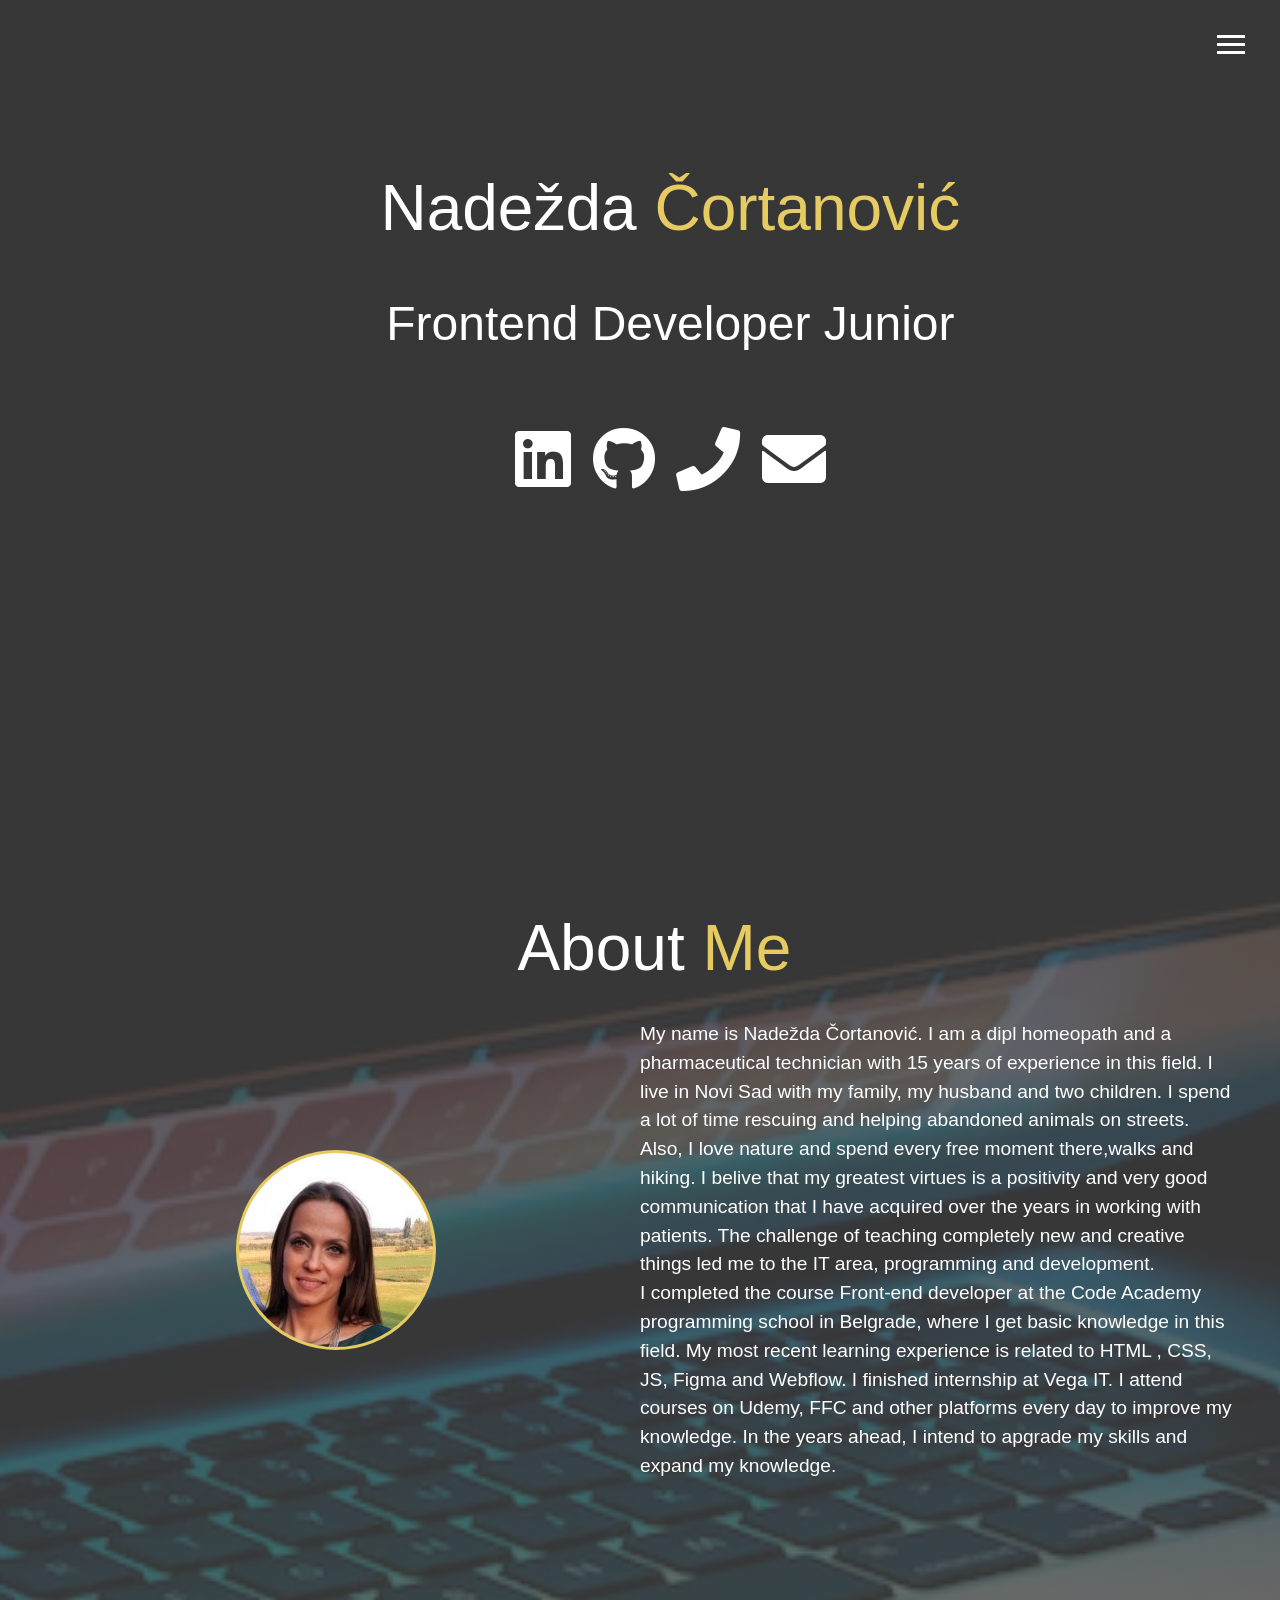
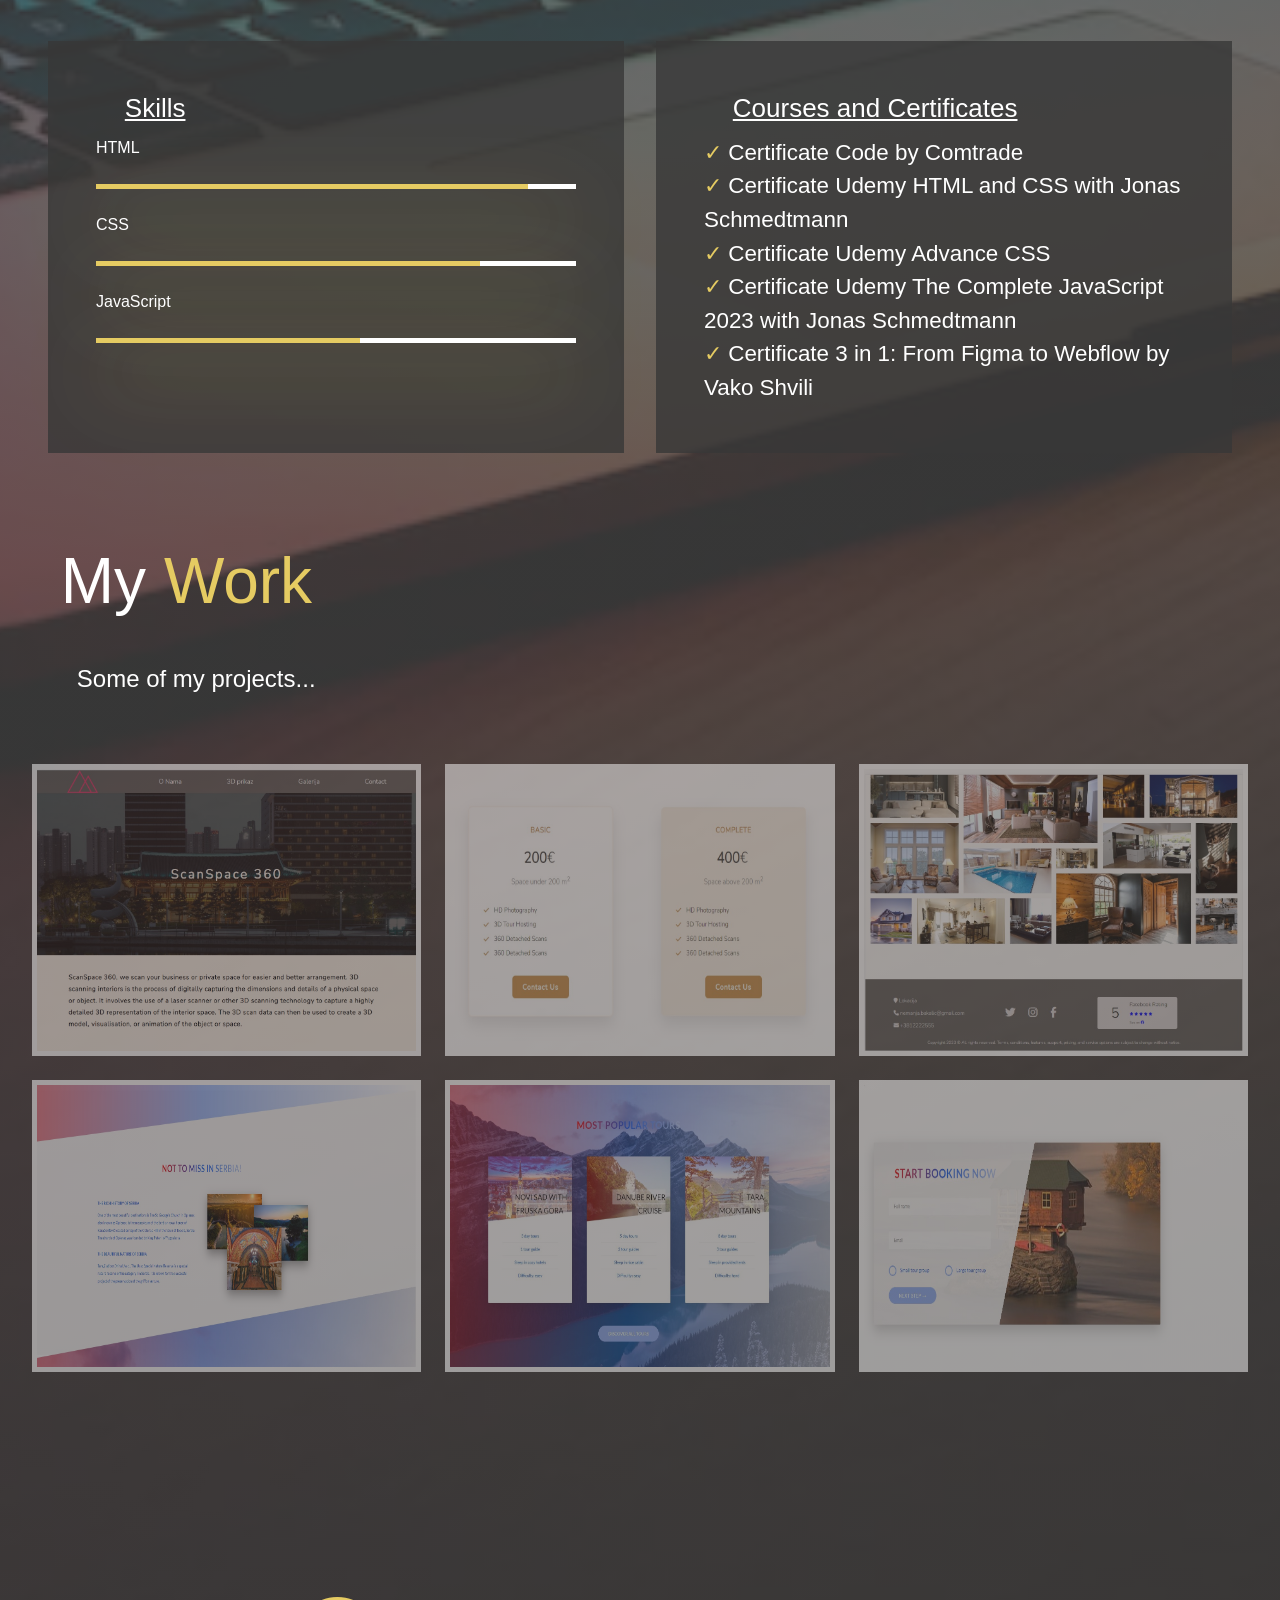
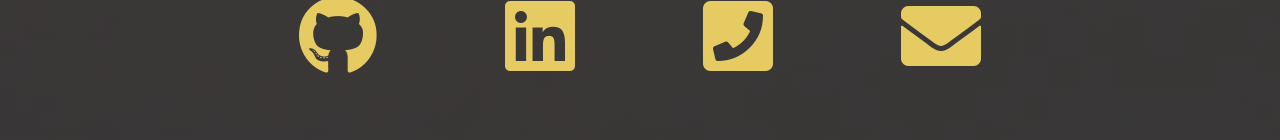
==== commit b0616154: "Update index.html" ====
--- a/index.html
+++ b/index.html
@@ -91,7 +91,7 @@
                 I completed the course Front-end developer at the Code Academy
                 programming school in Belgrade, where I get basic knowledge in
                 this field. My most recent learning experience is related to
-                HTML , CSS, and JS. I finished internship at Vega IT. I attend
+                HTML , CSS, JS, Figma and Webflow. I finished internship at Vega IT. I attend
                 courses on Udemy, FFC and other platforms every day to improve
                 my knowledge. In the years ahead, I intend to apgrade my skills
                 and expand my knowledge.
